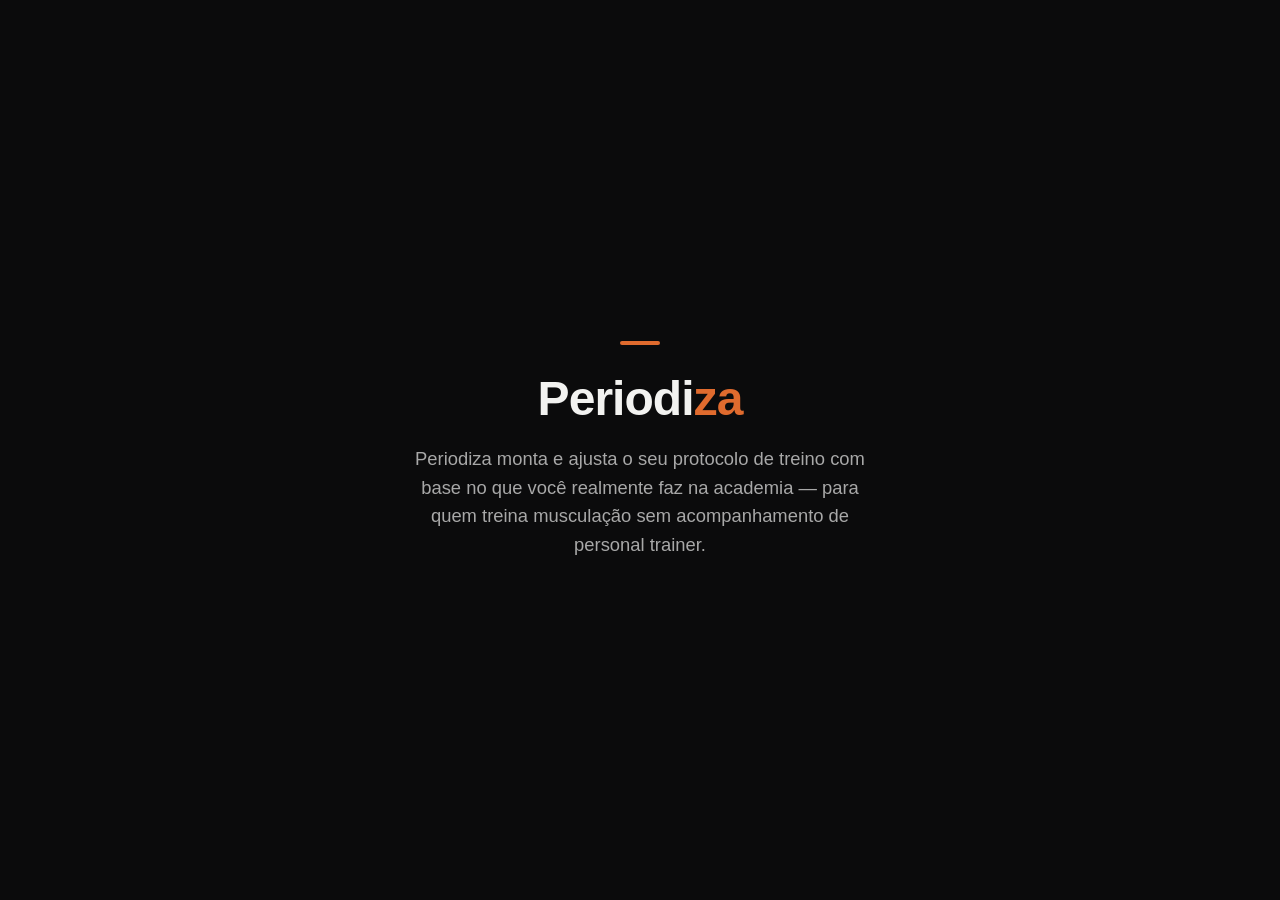
==== index.html @ 20aca2cb "Primeira versão: especificação do MVP e página de apresentação do Periodiza Inclui contrato de traba" ====
<!DOCTYPE html>
<html lang="pt-BR">
<head>
<meta charset="UTF-8">
<meta name="viewport" content="width=device-width, initial-scale=1.0">
<title>Periodiza — protocolo de treino que se ajusta a você</title>
<meta name="description" content="Periodiza monta e ajusta o seu protocolo de treino com base no que você realmente faz na academia — para quem treina musculação sem acompanhamento de personal trainer.">
<style>
  :root {
    --bg: #0b0b0c;
    --text: #f2f2f0;
    --muted: #a8a8a8;
    --accent: #e06b2e;
  }

  * {
    box-sizing: border-box;
  }

  html, body {
    margin: 0;
    padding: 0;
    height: 100%;
  }

  body {
    background: var(--bg);
    color: var(--text);
    font-family: -apple-system, BlinkMacSystemFont, "Segoe UI", Roboto, Helvetica, Arial, sans-serif;
    min-height: 100svh;
    display: flex;
    align-items: center;
    justify-content: center;
    padding: 32px 24px;
  }

  main {
    max-width: 480px;
    width: 100%;
    text-align: center;
  }

  .marca {
    width: 40px;
    height: 4px;
    background: var(--accent);
    border-radius: 2px;
    margin: 0 auto 28px;
  }

  h1 {
    font-size: clamp(2rem, 9vw, 3rem);
    line-height: 1.1;
    margin: 0 0 20px;
    letter-spacing: -0.02em;
  }

  h1 span {
    color: var(--accent);
  }

  p.promessa {
    font-size: clamp(1rem, 4.2vw, 1.15rem);
    line-height: 1.55;
    color: var(--muted);
    margin: 0;
    overflow-wrap: break-word;
  }
</style>
</head>
<body>
  <main>
    <div class="marca" aria-hidden="true"></div>
    <h1>Periodi<span>za</span></h1>
    <p class="promessa">
      Periodiza monta e ajusta o seu protocolo de treino com base no que você
      realmente faz na academia — para quem treina musculação sem
      acompanhamento de personal trainer.
    </p>
  </main>
</body>
</html>
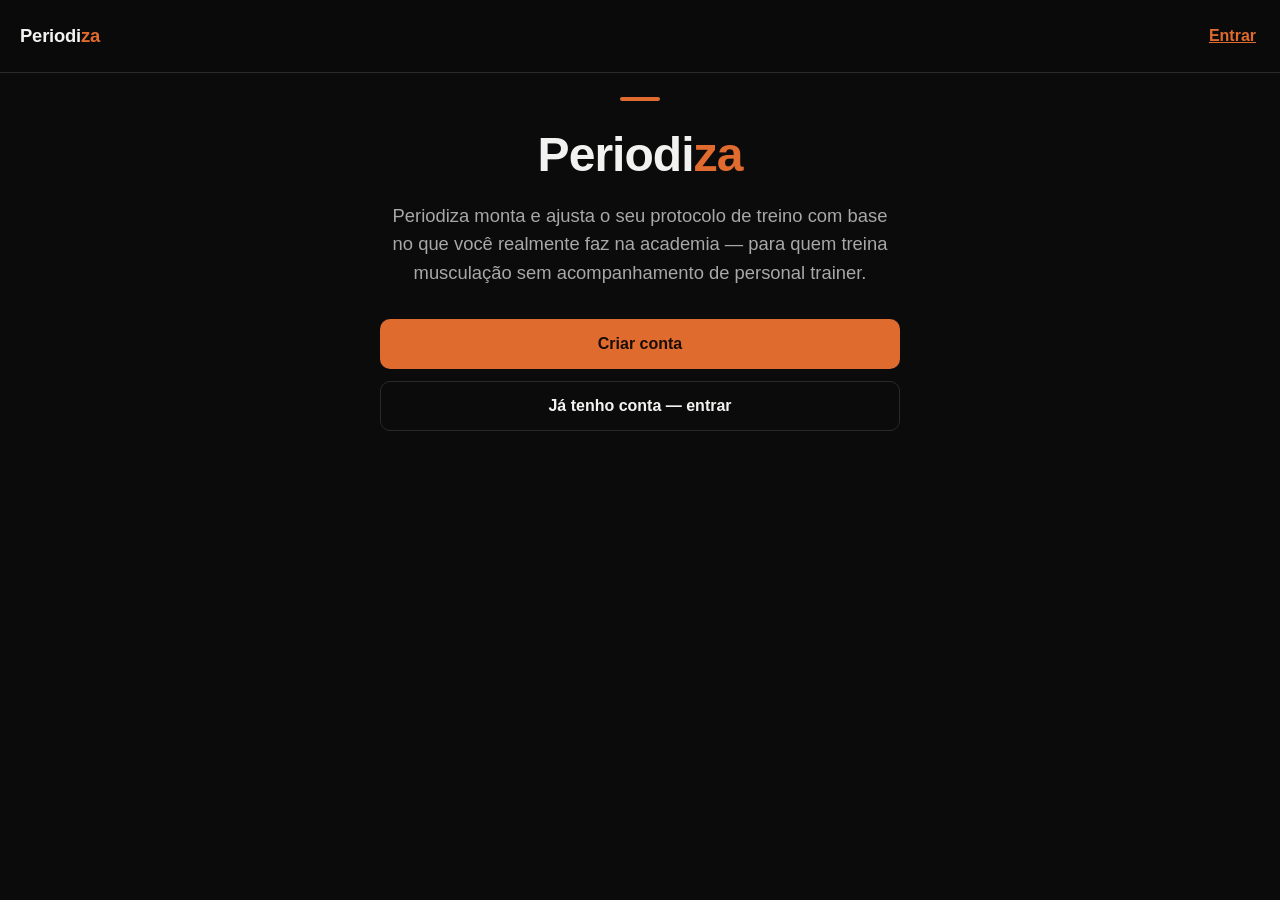
==== commit 67ac1fb4: "dia 4: protótipo navegável das telas (fachada, sem banco/login/IA) Cria o App Shell (barra do topo +" ====
--- a/index.html
+++ b/index.html
@@ -5,78 +5,69 @@
 <meta name="viewport" content="width=device-width, initial-scale=1.0">
 <title>Periodiza — protocolo de treino que se ajusta a você</title>
 <meta name="description" content="Periodiza monta e ajusta o seu protocolo de treino com base no que você realmente faz na academia — para quem treina musculação sem acompanhamento de personal trainer.">
+<link rel="stylesheet" href="estilo.css">
 <style>
-  :root {
-    --bg: #0b0b0c;
-    --text: #f2f2f0;
-    --muted: #a8a8a8;
-    --accent: #e06b2e;
+  .hero {
+    text-align: center;
+    padding-top: 40px;
   }
 
-  * {
-    box-sizing: border-box;
-  }
-
-  html, body {
-    margin: 0;
-    padding: 0;
-    height: 100%;
-  }
-
-  body {
-    background: var(--bg);
-    color: var(--text);
-    font-family: -apple-system, BlinkMacSystemFont, "Segoe UI", Roboto, Helvetica, Arial, sans-serif;
-    min-height: 100svh;
-    display: flex;
-    align-items: center;
-    justify-content: center;
-    padding: 32px 24px;
-  }
-
-  main {
-    max-width: 480px;
-    width: 100%;
-    text-align: center;
-  }
-
-  .marca {
+  .marca-traco {
     width: 40px;
     height: 4px;
-    background: var(--accent);
+    background: var(--acento);
     border-radius: 2px;
     margin: 0 auto 28px;
   }
 
-  h1 {
+  .hero h1 {
     font-size: clamp(2rem, 9vw, 3rem);
     line-height: 1.1;
     margin: 0 0 20px;
     letter-spacing: -0.02em;
   }
 
-  h1 span {
-    color: var(--accent);
+  .hero h1 span {
+    color: var(--acento);
   }
 
-  p.promessa {
+  .hero p.promessa {
     font-size: clamp(1rem, 4.2vw, 1.15rem);
     line-height: 1.55;
-    color: var(--muted);
-    margin: 0;
+    color: var(--texto-mudo);
+    margin: 0 0 32px;
     overflow-wrap: break-word;
+  }
+
+  .hero .acoes {
+    display: flex;
+    flex-direction: column;
+    gap: 12px;
   }
 </style>
 </head>
 <body>
-  <main>
-    <div class="marca" aria-hidden="true"></div>
+
+  <header class="topbar">
+    <a href="index.html" class="marca">Periodi<span>za</span></a>
+    <nav class="acoes-publicas">
+      <a href="entrar.html" class="btn-texto">Entrar</a>
+    </nav>
+  </header>
+
+  <main class="tela hero">
+    <div class="marca-traco" aria-hidden="true"></div>
     <h1>Periodi<span>za</span></h1>
     <p class="promessa">
       Periodiza monta e ajusta o seu protocolo de treino com base no que você
       realmente faz na academia — para quem treina musculação sem
       acompanhamento de personal trainer.
     </p>
+    <div class="acoes">
+      <a href="entrar.html?modo=cadastro" class="btn btn-primario">Criar conta</a>
+      <a href="entrar.html" class="btn btn-secundario">Já tenho conta — entrar</a>
+    </div>
   </main>
+
 </body>
 </html>
--- a/estilo.css
+++ b/estilo.css
@@ -0,0 +1,353 @@
+/* Periodiza — folha de estilo compartilhada por todas as telas do protótipo.
+   Mobile-first: o layout de uma coluna é o padrão; nada aqui pressupõe tela grande. */
+
+:root {
+  --bg: #0b0b0c;
+  --bg-elevado: #18181b;
+  --bg-elevado-2: #202024;
+  --borda: #2a2a2e;
+  --texto: #f2f2f0;
+  --texto-mudo: #a8a8a8;
+  --acento: #e06b2e;
+  --acento-fraco: rgba(224, 107, 46, 0.16);
+  --sucesso: #4caf82;
+  --sucesso-fraco: rgba(76, 175, 130, 0.16);
+  --pendente: #d9a441;
+  --pendente-fraco: rgba(217, 164, 65, 0.16);
+  --raio: 14px;
+  --raio-pequeno: 10px;
+}
+
+* {
+  box-sizing: border-box;
+}
+
+html, body {
+  margin: 0;
+  padding: 0;
+}
+
+body {
+  background: var(--bg);
+  color: var(--texto);
+  font-family: -apple-system, BlinkMacSystemFont, "Segoe UI", Roboto, Helvetica, Arial, sans-serif;
+  min-height: 100svh;
+  line-height: 1.5;
+}
+
+a {
+  color: inherit;
+}
+
+/* ---------- Barra do topo ---------- */
+
+.topbar {
+  position: sticky;
+  top: 0;
+  z-index: 10;
+  display: flex;
+  align-items: center;
+  justify-content: space-between;
+  gap: 12px;
+  padding: 16px 20px;
+  background: rgba(11, 11, 12, 0.92);
+  backdrop-filter: blur(6px);
+  border-bottom: 1px solid var(--borda);
+}
+
+.topbar .marca {
+  font-size: 1.15rem;
+  font-weight: 700;
+  letter-spacing: -0.01em;
+  text-decoration: none;
+  color: var(--texto);
+}
+
+.topbar .marca span {
+  color: var(--acento);
+}
+
+.topbar .acoes-publicas {
+  display: flex;
+  gap: 10px;
+}
+
+.topbar .badge-sessao {
+  display: flex;
+  align-items: center;
+  gap: 8px;
+  font-size: 0.8rem;
+  color: var(--texto-mudo);
+}
+
+.topbar .avatar {
+  width: 30px;
+  height: 30px;
+  border-radius: 50%;
+  background: var(--acento-fraco);
+  color: var(--acento);
+  display: flex;
+  align-items: center;
+  justify-content: center;
+  font-weight: 700;
+  font-size: 0.85rem;
+  flex-shrink: 0;
+}
+
+/* Faixa que deixa claro que a área é protegida e que o login ainda é fachada */
+.faixa-prototipo {
+  background: var(--acento-fraco);
+  color: var(--acento);
+  font-size: 0.78rem;
+  font-weight: 600;
+  text-align: center;
+  padding: 7px 16px;
+  border-bottom: 1px solid var(--borda);
+}
+
+/* ---------- Conteúdo ---------- */
+
+main.tela {
+  max-width: 560px;
+  margin: 0 auto;
+  padding: 24px 20px 104px;
+}
+
+main.tela.centralizada {
+  min-height: calc(100svh - 58px);
+  display: flex;
+  align-items: center;
+  justify-content: center;
+  padding-top: 32px;
+  padding-bottom: 32px;
+  text-align: center;
+}
+
+h1.titulo-tela {
+  font-size: clamp(1.5rem, 6vw, 1.9rem);
+  margin: 0 0 6px;
+  letter-spacing: -0.01em;
+}
+
+p.subtitulo-tela {
+  color: var(--texto-mudo);
+  margin: 0 0 28px;
+  font-size: 0.95rem;
+}
+
+/* ---------- Cartões ---------- */
+
+.cartao {
+  background: var(--bg-elevado);
+  border: 1px solid var(--borda);
+  border-radius: var(--raio);
+  padding: 18px;
+  margin-bottom: 16px;
+}
+
+.cartao-destaque {
+  background: var(--bg-elevado);
+  border: 1px solid var(--acento);
+  border-radius: var(--raio);
+  padding: 20px;
+  margin-bottom: 16px;
+}
+
+/* ---------- Botões ---------- */
+
+.btn {
+  display: inline-flex;
+  align-items: center;
+  justify-content: center;
+  gap: 8px;
+  min-height: 50px;
+  padding: 0 20px;
+  border-radius: var(--raio-pequeno);
+  font-size: 1rem;
+  font-weight: 600;
+  border: none;
+  cursor: pointer;
+  text-decoration: none;
+  width: 100%;
+}
+
+.btn-primario {
+  background: var(--acento);
+  color: #1a0d05;
+}
+
+.btn-secundario {
+  background: transparent;
+  color: var(--texto);
+  border: 1px solid var(--borda);
+}
+
+.btn-texto {
+  background: transparent;
+  color: var(--acento);
+  min-height: auto;
+  padding: 8px 4px;
+  width: auto;
+  font-weight: 600;
+}
+
+/* ---------- Avisos de função futura ---------- */
+
+.aviso-futuro {
+  display: none;
+  margin-top: 12px;
+  padding: 14px;
+  border-radius: var(--raio-pequeno);
+  background: var(--pendente-fraco);
+  border: 1px dashed var(--pendente);
+  color: var(--texto);
+  font-size: 0.88rem;
+}
+
+.aviso-futuro.mostrar {
+  display: block;
+}
+
+.aviso-futuro strong {
+  color: var(--pendente);
+}
+
+/* ---------- Formulários ---------- */
+
+label {
+  display: block;
+  font-size: 0.88rem;
+  color: var(--texto-mudo);
+  margin: 18px 0 6px;
+}
+
+label:first-of-type {
+  margin-top: 0;
+}
+
+input[type="text"],
+input[type="email"],
+input[type="password"],
+input[type="number"],
+input[type="date"],
+select,
+textarea {
+  width: 100%;
+  background: var(--bg-elevado-2);
+  border: 1px solid var(--borda);
+  border-radius: var(--raio-pequeno);
+  color: var(--texto);
+  padding: 12px 14px;
+  font-size: 1rem;
+  font-family: inherit;
+}
+
+textarea {
+  min-height: 90px;
+  resize: vertical;
+}
+
+.grupo-checkbox {
+  display: flex;
+  flex-wrap: wrap;
+  gap: 8px;
+}
+
+.chip-checkbox {
+  position: relative;
+}
+
+.chip-checkbox input {
+  position: absolute;
+  opacity: 0;
+  width: 100%;
+  height: 100%;
+  cursor: pointer;
+  margin: 0;
+}
+
+.chip-checkbox span {
+  display: inline-flex;
+  align-items: center;
+  padding: 9px 14px;
+  border-radius: 999px;
+  border: 1px solid var(--borda);
+  font-size: 0.88rem;
+  color: var(--texto-mudo);
+}
+
+.chip-checkbox input:checked + span {
+  background: var(--acento-fraco);
+  border-color: var(--acento);
+  color: var(--acento);
+}
+
+/* ---------- Badges de status ---------- */
+
+.status {
+  display: inline-flex;
+  align-items: center;
+  gap: 6px;
+  padding: 4px 10px;
+  border-radius: 999px;
+  font-size: 0.78rem;
+  font-weight: 600;
+}
+
+.status-concluido {
+  background: var(--sucesso-fraco);
+  color: var(--sucesso);
+}
+
+.status-em_andamento {
+  background: var(--pendente-fraco);
+  color: var(--pendente);
+}
+
+/* ---------- Navegação de baixo (área protegida) ---------- */
+
+.bottomnav {
+  position: fixed;
+  bottom: 0;
+  left: 0;
+  right: 0;
+  z-index: 10;
+  display: flex;
+  background: rgba(11, 11, 12, 0.96);
+  backdrop-filter: blur(6px);
+  border-top: 1px solid var(--borda);
+  padding: 6px 4px calc(6px + env(safe-area-inset-bottom));
+}
+
+.bottomnav a {
+  flex: 1;
+  display: flex;
+  flex-direction: column;
+  align-items: center;
+  gap: 3px;
+  text-decoration: none;
+  color: var(--texto-mudo);
+  font-size: 0.68rem;
+  font-weight: 600;
+  padding: 6px 2px;
+  border-radius: var(--raio-pequeno);
+}
+
+.bottomnav a .icone {
+  font-size: 1.25rem;
+  line-height: 1;
+}
+
+.bottomnav a.ativo {
+  color: var(--acento);
+}
+
+/* ---------- Utilidades ---------- */
+
+.mudo {
+  color: var(--texto-mudo);
+}
+
+.espaco-topo {
+  margin-top: 20px;
+}
